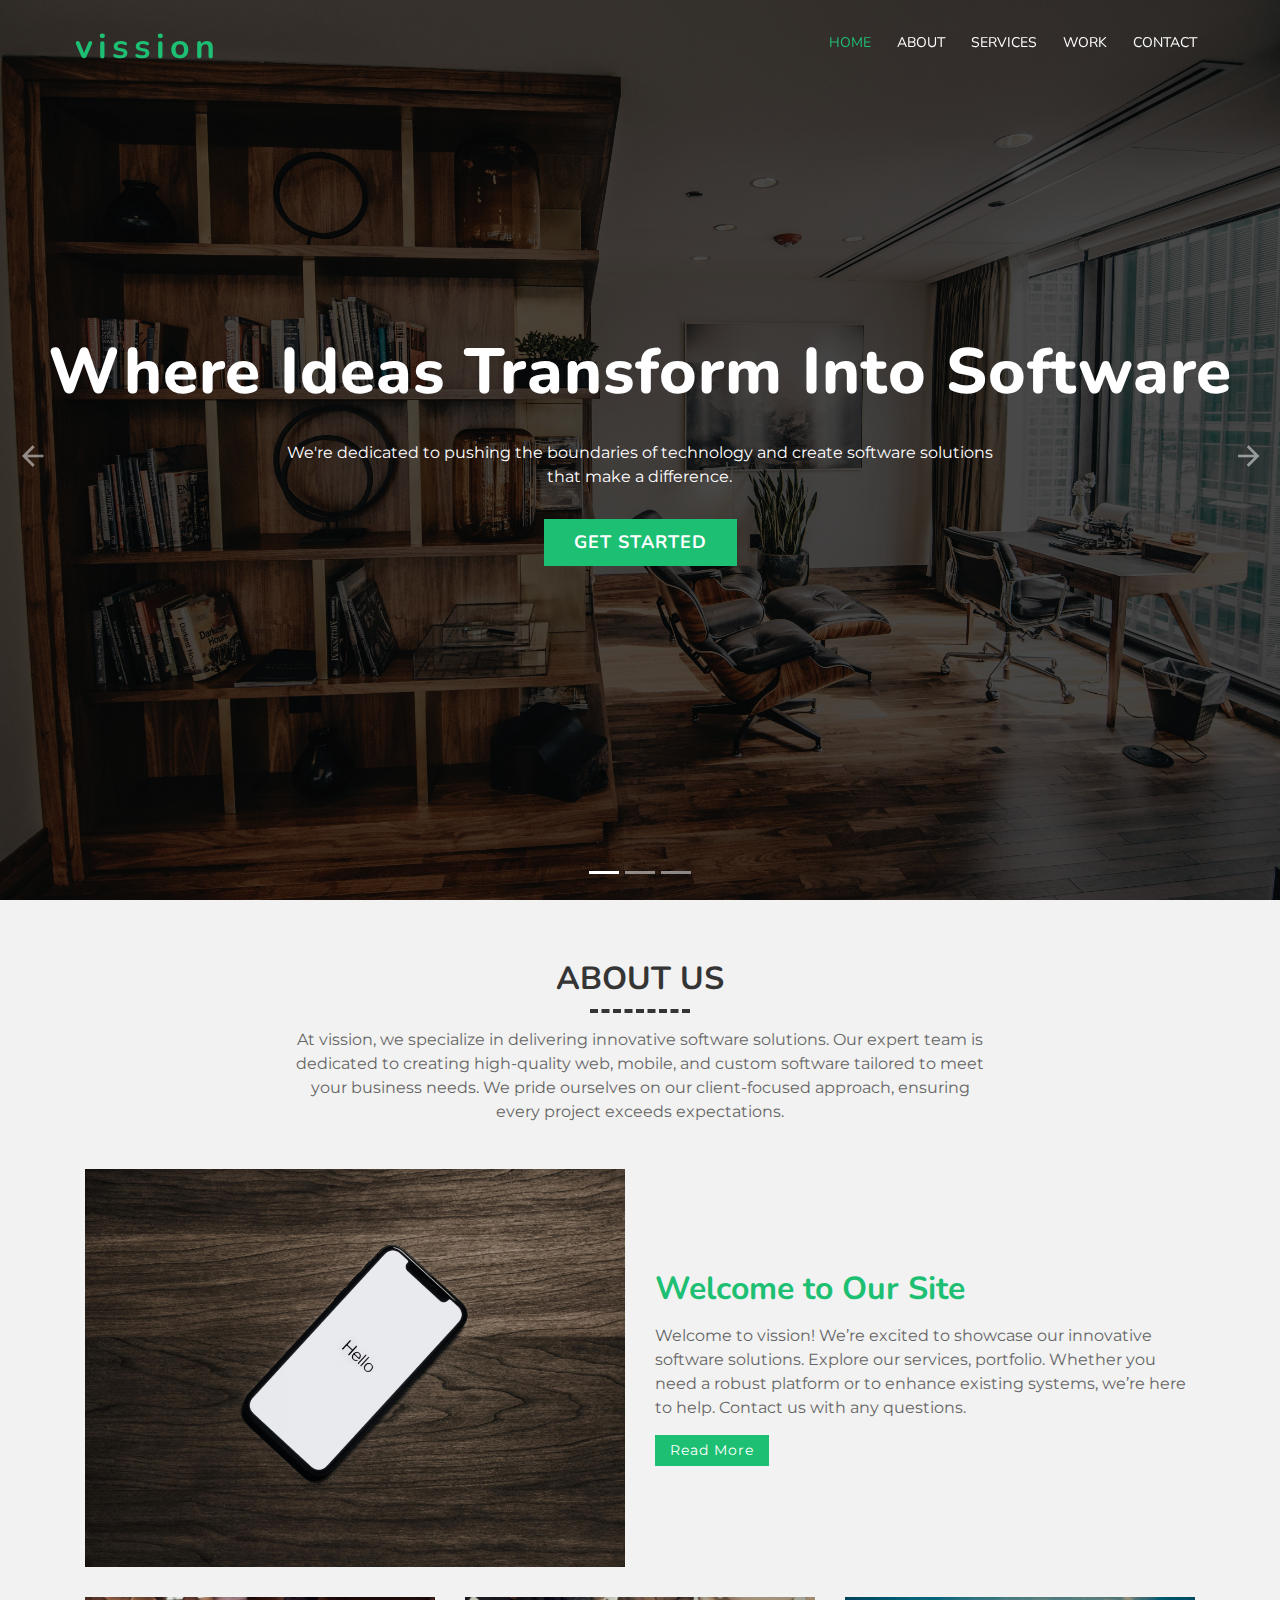
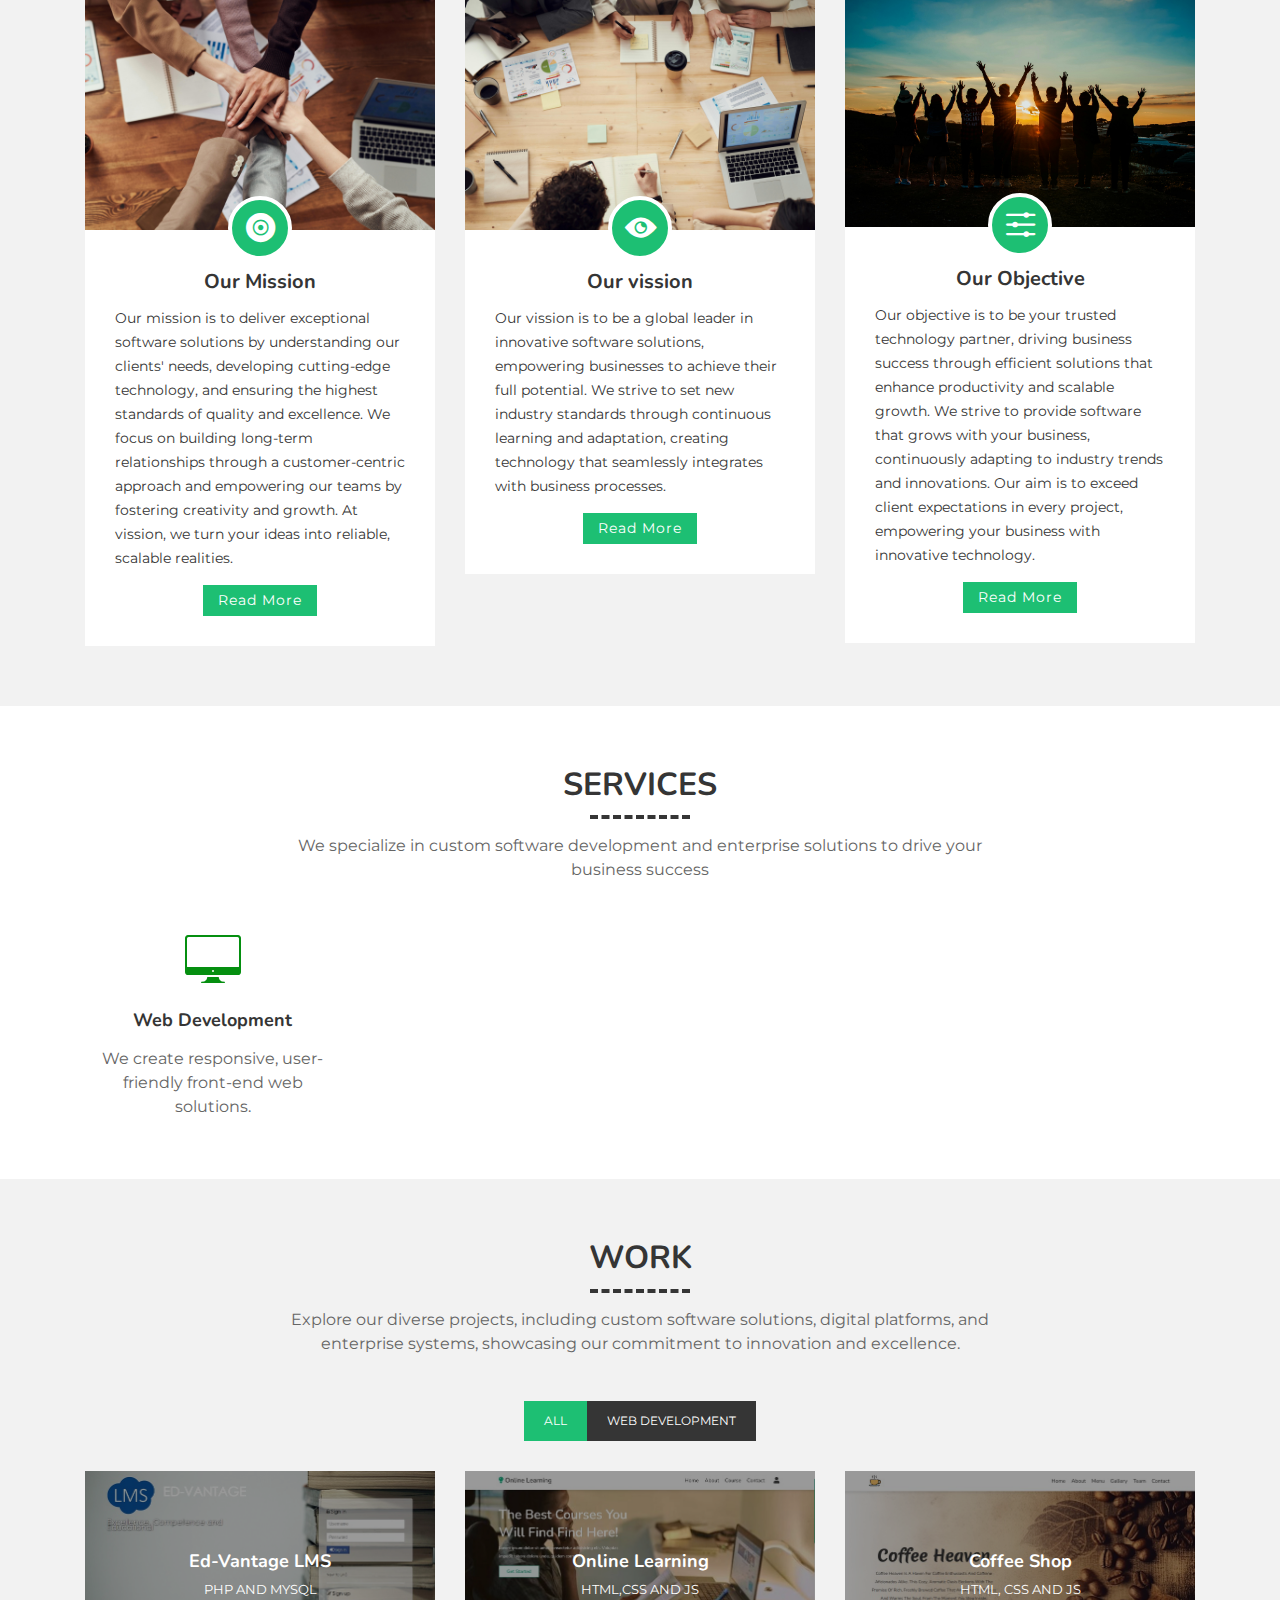
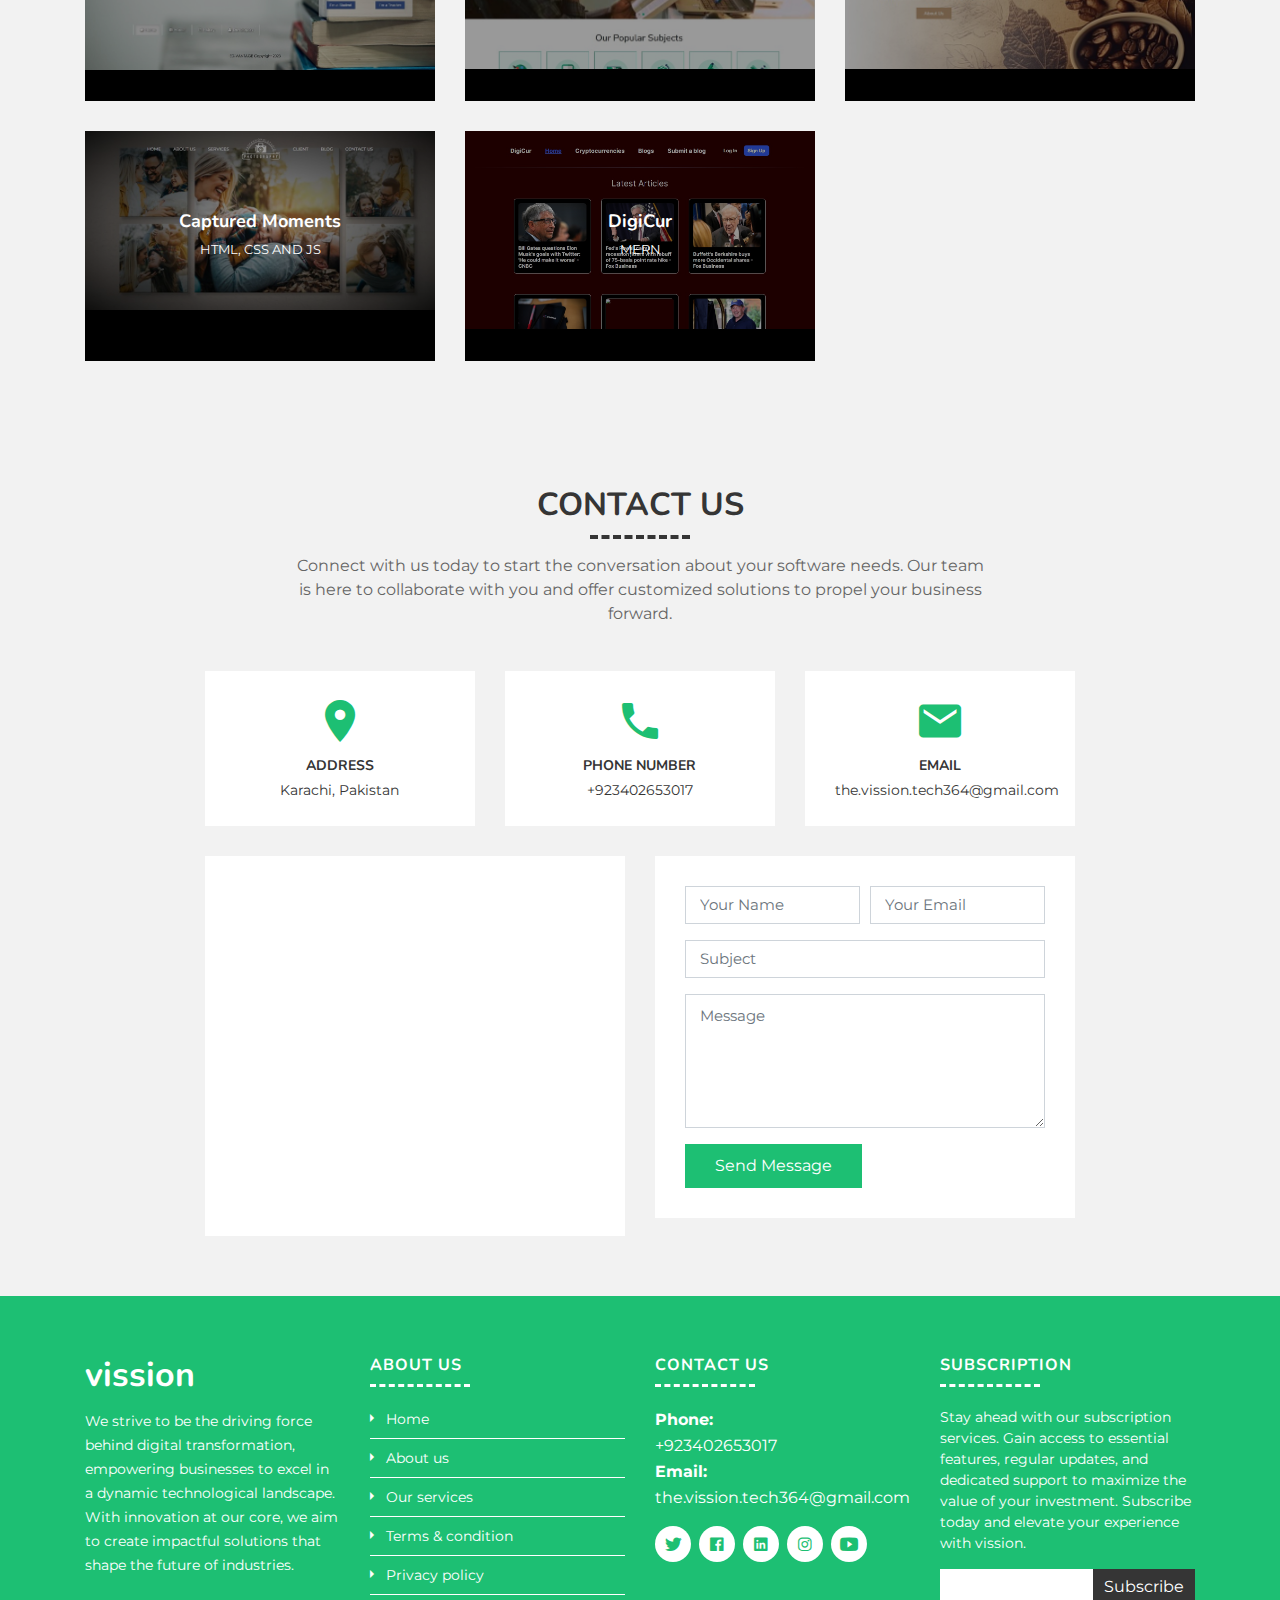
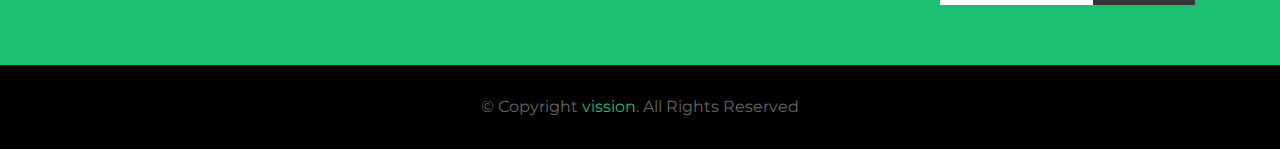
==== index.html @ f3b82245 "vission" ====
<!DOCTYPE html>
<html lang="en">
    <head>
        <meta charset="utf-8">
        <title>vission</title>
        <meta content="width=device-width, initial-scale=1.0" name="viewport">
        <meta content="" name="keywords">
        <meta content="" name="description">

        <!-- Favicons -->
        <link href="img/favicon.ico" rel="icon">

        <!-- Google Fonts -->
        <link href="https://fonts.googleapis.com/css?family=Montserrat:200,300|Nunito:400,700&display=swap" rel="stylesheet">

        <!-- Bootstrap CSS File -->
        <link href="vendor/bootstrap/css/bootstrap.min.css" rel="stylesheet">

        <!-- Vendor CSS Files -->
        <link href="vendor/ionicons/css/ionicons.min.css" rel="stylesheet">
        <link href="vendor/owlcarousel/assets/owl.carousel.min.css" rel="stylesheet">
        <link href="vendor/lightbox/css/lightbox.min.css" rel="stylesheet">

        <!-- Main Stylesheet -->
        <link href="css/style.css" rel="stylesheet">
    </head>

    <body>
        <!-- Header Section Start -->
        <header class="header">
            <div class="container-fluid">
                <div class="logo pull-left">
                    <h1><a href="index.html">vission</a></h1>
                    <!-- <a href="#"><img src="img/logo.png" alt="" title="" /></a>-->
                </div>

                <nav id="nav-menu-container">
                    <ul class="nav-menu">
                        <li class="menu-active"><a href="index.html">Home</a></li>
                        <li><a href="about.html">About</a></li>
                        <li><a href="service.html">Services</a></li>
                        <li><a href="portfolio.html">Work</a></li>
                    <!----  <li><a href="price.html">Price</a></li> 
                        <li class="menu-has-children"><a href="#">Dropdown <i class="dicon ion-md-arrow-dropdown"></i></a>
                            <ul>
                                <li><a href="">Dropdown Menu</a></li>
                                <li><a href="">Dropdown Menu</a></li>
                                <li><a href="">Dropdown Menu</a></li>
                                <li><a href="">Dropdown Menu</a></li>
                                <li><a href="">Dropdown Menu</a></li>
                            </ul>
                        </li> -->
                        <li><a href="contact.html">Contact</a></li>
                    </ul>
                </nav>
            </div>
        </header>
        <!-- Header Section End -->

        <!-- Slider Section Start-->
        <section class="slider">
            <div class="slider-container">
                <div id="carousel" class="carousel  slide carousel-fade" data-ride="carousel">

                    <ol class="carousel-indicators"></ol>

                    <div class="carousel-inner" role="listbox">

                        <div class="carousel-item active">
                            <div class="carousel-background"><img src="img/slider-1.jpg" alt=""></div>
                            <div class="carousel-container">
                                <div class="carousel-content">
                                    <h2>Where Ideas Transform Into Software </h2>
                                    <p>
                                        We're dedicated to pushing the boundaries of technology and create software solutions that make a difference.
                                    </p>
                                    <a href="#" class="btn-get-started">Get Started</a>
                                </div>
                            </div>
                        </div>

                        <div class="carousel-item">
                            <div class="carousel-background"><img src="img/slider-2.jpg" alt=""></div>
                            <div class="carousel-container">
                                <div class="carousel-content">
                                    <h2>Offering Smart IT Software Solution</h2>
                                    <p>
                                        We're dedicated to pushing the boundaries of technology and create software solutions that make a difference.
                                        </p>
                                    <a href="#" class="btn-get-started">Get Started</a>
                                </div>
                            </div>
                        </div>

                        <div class="carousel-item">
                            <div class="carousel-background"><img src="img/slider-3.jpg" alt=""></div>
                            <div class="carousel-container">
                                <div class="carousel-content">
                                    <h2>visions Into Vibrant Realities</h2>
                                    <p>
                                        We're dedicated to pushing the boundaries of technology and create software solutions that make a difference.
                                                                        </p>
                                    <a href="#" class="btn-get-started">Get Started</a>
                                </div>
                            </div>
                        </div>

                    </div>

                    <a class="carousel-control-prev" href="#carousel" role="button" data-slide="prev">
                        <span class="carousel-control-prev-icon ion-md-arrow-back" aria-hidden="true"></span>
                        <span class="sr-only">Previous</span>
                    </a>

                    <a class="carousel-control-next" href="#carousel" role="button" data-slide="next">
                        <span class="carousel-control-next-icon ion-md-arrow-forward" aria-hidden="true"></span>
                        <span class="sr-only">Next</span>
                    </a>

                </div>
            </div>
        </section>
        <!-- Slider Section End-->

        <!-- About Us Section Start-->
        <section class="about">
            <div class="container">
                <header class="section-header">
                    <h3>About Us</h3>
                    <p>
                        At vission, we specialize in delivering innovative software solutions. Our expert team is dedicated to creating high-quality web, mobile, and custom software tailored to meet your business needs. We pride ourselves on our client-focused approach, ensuring every project exceeds expectations.                    </p>
                </header>

                <div class="row align-items-center about-row">
                    <div class="col-md-6">
                        <img src="img/about.jpg" alt="" class="img-fluid">
                    </div>
                    <div class="col-md-6">
                        <h2 class="title"><a href="#">Welcome to Our Site</a></h2>
                        <p>
                            Welcome to vission! We’re excited to showcase our innovative software solutions. Explore our services, portfolio. Whether you need a robust platform or to enhance existing systems, we’re here to help. Contact us with any questions.                        </p>
                        <div class="read-more">
                            <a href="#">Read More</a>
                        </div>
                    </div>
                </div>

                <div class="row about-cols">
                    <div class="col-md-4">
                        <div class="about-col">
                            <div class="img">
                                <img src="img/about-mission.jpg" alt="" class="img-fluid">
                                <div class="icon"><i class="ion-ios-disc"></i></div>
                            </div>
                            <h2 class="title"><a href="#">Our Mission</a></h2>
                            <p>
                                Our mission is to deliver exceptional software solutions by understanding our clients' needs, developing cutting-edge technology, and ensuring the highest standards of quality and excellence. We focus on building long-term relationships through a customer-centric approach and empowering our teams by fostering creativity and growth. At vission, we turn your ideas into reliable, scalable realities.                            </p>
                            <div class="read-more">
                                <a href="#">Read More</a>
                            </div>
                        </div>
                    </div>

                    <div class="col-md-4">
                        <div class="about-col">
                            <div class="img">
                                <img src="img/about-vision.jpg" alt="" class="img-fluid">
                                <div class="icon"><i class="ion-ios-eye"></i></div>
                            </div>
                            <h2 class="title"><a href="#">Our vission</a></h2>
                            <p>
                                Our vission is to be a global leader in innovative software solutions, empowering businesses to achieve their full potential. We strive to set new industry standards through continuous learning and adaptation, creating technology that seamlessly integrates with business processes.                            </p>
                            <div class="read-more">
                                <a href="#">Read More</a>
                            </div>
                        </div>
                    </div>

                    <div class="col-md-4">
                        <div class="about-col">
                            <div class="img">
                                <img src="img/about-objective.jpg" alt="" class="img-fluid">
                                <div class="icon"><i class="ion-ios-options"></i></div>
                            </div>
                            <h2 class="title"><a href="#">Our Objective</a></h2>
                            <p>
                                Our objective is to be your trusted technology partner, driving business success through efficient solutions that enhance productivity and scalable growth. We strive to provide software that grows with your business, continuously adapting to industry trends and innovations. Our aim is to exceed client expectations in every project, empowering your business with innovative technology.
                            </p>
                            <div class="read-more">
                                <a href="#">Read More</a>
                            </div>
                        </div>
                    </div>
                </div>
            </div>
        </section>
        <!-- About Us Section End -->

        <!-- Services Section Start -->
        <section id="services" class="services">
            <div class="container">
                <header class="section-header">
                    <h3>Services</h3>
                    <p>
                        We specialize in custom software development and enterprise solutions to drive your business success                    </p>
                </header>
                <div class="row">
                    <div class="col-sm-6 col-md-4 col-lg-3">
                        <div class="single-service">
                            <i class="ion-ios-desktop"></i>
                            <h4><a href="">Web Development</a></h4>
                            <p>We create responsive, user-friendly front-end web solutions.</p>
                        </div>
              <!--     </div>
                    <div class="col-sm-6 col-md-4 col-lg-3">
                        <div class="single-service">
                            <i class="ion-ios-laptop"></i>
                            <h4><a href="">Web Development</a></h4>
                            <p>Lorem ipsum dolor sit amet, consectetur adipisicing elit. Praesentium.</p>
                        </div>
                    </div>
                    <div class="col-sm-6 col-md-4 col-lg-3">
                        <div class="single-service">
                            <i class="ion-ios-tablet-portrait"></i>
                            <h4><a href="">App Design</a></h4>
                            <p>Lorem ipsum dolor sit amet, consectetur adipisicing elit. Praesentium.</p>
                        </div>
                    </div>
                    <div class="col-sm-6 col-md-4 col-lg-3">
                        <div class="single-service">
                            <i class="ion-ios-phone-portrait"></i>
                            <h4><a href="">App Development</a></h4>
                            <p>Lorem ipsum dolor sit amet, consectetur adipisicing elit. Praesentium.</p>
                        </div>
                    </div>
                    <div class="col-sm-6 col-md-4 col-lg-3">
                        <div class="single-service">
                            <i class="ion-ios-desktop"></i>
                            <h4><a href="">Web Design</a></h4>
                            <p>Lorem ipsum dolor sit amet, consectetur adipisicing elit. Praesentium.</p>
                        </div>
                    </div>
                    <div class="col-sm-6 col-md-4 col-lg-3">
                        <div class="single-service">
                            <i class="ion-ios-laptop"></i>
                            <h4><a href="">Web Development</a></h4>
                            <p>Lorem ipsum dolor sit amet, consectetur adipisicing elit. Praesentium.</p>
                        </div>
                    </div>
                    <div class="col-sm-6 col-md-4 col-lg-3">
                        <div class="single-service">
                            <i class="ion-ios-tablet-portrait"></i>
                            <h4><a href="">App Design</a></h4>
                            <p>Lorem ipsum dolor sit amet, consectetur adipisicing elit. Praesentium.</p>
                        </div>
                    </div>
                    <div class="col-sm-6 col-md-4 col-lg-3">
                        <div class="single-service">
                            <i class="ion-ios-phone-portrait"></i>
                            <h4><a href="">App Development</a></h4>
                            <p>Lorem ipsum dolor sit amet, consectetur adipisicing elit. Praesentium.</p>
                        </div>
                    </div> -->
                </div>
            </div>
        </section>
        <!-- Services Section End -->

        <!-- Call To Action Start -->
     <!--   <section class="call-to-action">
            <div class="container text-center">
                <header class="section-header">
                    <h3>Call to Action</h3>
                    <p>
                        Integer sollicitudin sed nulla non consequat. Nullam vitae erat quis leo accumsan ullamcorper. Suspendisse leo purus, pellentesque posuere.
                    </p>
                </header>
                <a class="cta-btn" href="#">Call To Action</a>
            </div>
        </section> -->
        <!-- Call To Action End -->

        <!--Pricing Section start-->
      <!--  <section class="pricing">
            <div class="container">
                <header class="section-header">
                    <h3>Our Pricing</h3>
                    <p>
                        Nulla in est tincidunt, volutpat mi quis, gravida tortor. Suspendisse potenti. Nullam ornare, dui a vulputate mollis, est lorem ultrices neque.
                    </p>
                </header>
                <div class="row">
                    <div class="col-md-4">
                        <div class="price-content">
                            <div class="price-plan">
                                <p class="price-title">Silver</p>
                                <h2 class="price-amount">9.<span>99</span></h2>
                                <p class="price-date">Per Month</p>
                            </div>
                            <ul class="price-details">
                                <li><i class="ion-md-checkmark"></i><strong>HTML5</strong> and <strong>CSS3</strong></li>
                                <li><i class="ion-md-checkmark"></i><strong>Bootstrap 4</strong></li>
                                <li><i class="ion-md-checkmark"></i><strong>Well-commented</strong> code</li>
                                <li><i class="ion-md-close"></i><strong>IonIcons</strong> integrated</li>
                                <li><i class="ion-md-close"></i>Free <strong>Google Font</strong> integrated</li>
                                <li><i class="ion-md-close"></i><strong>Responsive</strong> design</li>
                            </ul>
                            <a href="#" class="btn mian-btn price-btn">Buy Now</a>
                        </div>
                    </div>
                    <div class="col-md-4">
                        <div class="price-content features-price">
                            <div class="price-plan">
                                <p class="price-title">Gold</p>
                                <h2 class="price-amount">19.<span>99</span></h2>
                                <p class="price-date">Per Month</p>
                            </div>
                            <ul class="price-details">
                                <li><i class="ion-md-checkmark"></i><strong>HTML5</strong> and <strong>CSS3</strong></li>
                                <li><i class="ion-md-checkmark"></i><strong>Bootstrap 4</strong></li>
                                <li><i class="ion-md-checkmark"></i><strong>Well-commented</strong> code</li>
                                <li><i class="ion-md-checkmark"></i><strong>IonIcons</strong> integrated</li>
                                <li><i class="ion-md-checkmark"></i>Free <strong>Google Font</strong> integrated</li>
                                <li><i class="ion-md-close"></i><strong>Responsive</strong> design</li>
                            </ul>
                            <a href="#" class="btn mian-btn price-btn features-price-btn">Buy Now</a>
                        </div>
                    </div>
                    <div class="col-md-4">
                        <div class="price-content">
                            <div class="price-plan">
                                <p class="price-title">Platinum</p>
                                <h2 class="price-amount">29.<span>99</span></h2>
                                <p class="price-date">Per Month</p>
                            </div>
                            <ul class="price-details">
                                <li><i class="ion-md-checkmark"></i><strong>HTML5</strong> and <strong>CSS3</strong></li>
                                <li><i class="ion-md-checkmark"></i><strong>Bootstrap 4</strong></li>
                                <li><i class="ion-md-checkmark"></i><strong>Well-commented</strong> code</li>
                                <li><i class="ion-md-checkmark"></i><strong>IonIcons</strong> integrated</li>
                                <li><i class="ion-md-checkmark"></i>Free <strong>Google Font</strong> integrated</li>
                                <li><i class="ion-md-checkmark"></i><strong>Responsive</strong> design</li>
                            </ul>
                            <a href="#" class="btn mian-btn price-btn">Buy Now</a>
                        </div>
                    </div>
                </div>
            </div>
        </section> -->
        <!--Pricing Section End-->

        <!-- Skills Section Start-->
       <!-- <section class="skills">
            <div class="container">
                <header class="section-header">
                    <h3>Our Skills</h3>
                    <p>
                        Quisque ac tincidunt ipsum egestas viverra mi, ac vehicula enim consectetur quis. In imperdiet varius elit, ut convallis lectus luctus quis.
                    </p>
                </header>

                <div class="skills-content">
                    <div class="progress">
                        <div class="progress-bar bg-success" role="progressbar" aria-valuenow="100" aria-valuemin="0" aria-valuemax="100">
                            <span class="skill">HTML <i class="val">100%</i></span>
                        </div>
                    </div>

                    <div class="progress">
                        <div class="progress-bar bg-info" role="progressbar" aria-valuenow="90" aria-valuemin="0" aria-valuemax="100">
                            <span class="skill">CSS <i class="val">90%</i></span>
                        </div>
                    </div>

                    <div class="progress">
                        <div class="progress-bar bg-warning" role="progressbar" aria-valuenow="80" aria-valuemin="0" aria-valuemax="100">
                            <span class="skill">javascript <i class="val">80%</i></span>
                        </div>
                    </div>

                    <div class="progress">
                        <div class="progress-bar bg-danger" role="progressbar" aria-valuenow="70" aria-valuemin="0" aria-valuemax="100">
                            <span class="skill">REACT <i class="val">70%</i></span>
                        </div>
                    </div>
                </div> 

                   <div class="row counters">
                    <div class="col-lg-3 col-6 text-center">
                        <h2 data-toggle="counter-up">2</h2>
                        <p>Completed Projects</p>
                    </div>

                    <div class="col-lg-3 col-6 text-center">
                        <h2 data-toggle="counter-up">2</h2>
                        <p>Our Staffs</p>
                    </div> 

                    <div class="col-lg-3 col-6 text-center">
                        <h2 data-toggle="counter-up">0</h2>
                        <p>Our Clients</p>
                    </div>
                        
                    <div class="col-lg-3 col-6 text-center">
                        <h2 data-toggle="counter-up">2</h2>
                        <p>Running Projects</p>
                    </div> 
                </div> 
            </div>
        </section> -->
        <!-- Skills Section End-->

        <!-- Portfolio Section Start -->
        <section class="portfolio">
            <div class="container">

                <header class="section-header">
                    <h3 class="section-title">Work</h3>
                    <p>
                        Explore our diverse projects, including custom software solutions, digital platforms, and enterprise systems, showcasing our commitment to innovation and excellence.
                    </p>
                </header>

                <div class="row">
                    <div class="col-lg-12">
                        <ul id="portfolio-flters">
                            <li data-filter="*" class="filter-active">All</li>
                            <li data-filter=".web-dev">Web Development</li>
                         <!--   <li data-filter=".web-des">Web Design</li>
                            <li data-filter=".app-des">App Design</li>
                            <li data-filter=".app-dev">App Development</li> -->
                        </ul>
                    </div>
                </div>

                <div class="row portfolio-container">
                    <div class="col-lg-4 col-md-6 portfolio-item web-dev">
                        <div class="portfolio-wrap">
                            <figure>
                                <img src="img/Ed-Vantage LMS.jpg" class="img-fluid" alt="Portfolio">
                                <a href="img/Ed-Vantage LMS.jpg" data-lightbox="portfolio" data-title="Ed-Vantage" class="link-preview" title="Preview"><i class="ion-md-eye"></i></a>
                                <a href="https://github.com/JawadAli8/ED-VANTAGE-LMS.git" target="_blank" class="link-details" title="More Details"><i class="ion-md-open"></i></a>
                            </figure>

                            <div class="portfolio-info">
                                <h4>Ed-Vantage LMS</h4>
                                <p>PHP and MYSQL</p>
                            </div>
                        </div>
                    </div>

                    <div class="col-lg-4 col-md-6 portfolio-item web-dev">
                        <div class="portfolio-wrap">
                            <figure>
                                <img src="img/Online Learning.jpg" class="img-fluid" alt="Portfolio">
                                <a href="img/Online Learning.jpg" data-lightbox="portfolio" data-title="Ed-Vantage" class="link-preview" title="Preview"><i class="ion-md-eye"></i></a>
                                <a href="https://github.com/JawadAli8/Online-Learning.git" target="_blank" class="link-details" title="More Details"><i class="ion-md-open"></i></a>
                            </figure>

                            <div class="portfolio-info">
                                <h4>Online Learning</h4>
                                <p>HTML,CSS and JS</p>
                            </div>
                        </div>
                    </div>

                    <div class="col-lg-4 col-md-6 portfolio-item web-dev">
                        <div class="portfolio-wrap">
                            <figure>
                                <img src="img/Coffee Shop.jpg" class="img-fluid" alt="Portfolio">
                                <a href="img/Coffee Shop.jpg" data-lightbox="portfolio" data-title="Ed-Vantage" class="link-preview" title="Preview"><i class="ion-md-eye"></i></a>
                                <a href="https://github.com/JawadAli8/Coffee-Shop.git" target="_blank" class="link-details" title="More Details"><i class="ion-md-open"></i></a>
                            </figure>

                            <div class="portfolio-info">
                                <h4>Coffee Shop</h4>
                                <p>HTML, CSS and JS</p>
                            </div>
                        </div>
                    </div>

                    <div class="col-lg-4 col-md-6 portfolio-item web-dev">
                        <div class="portfolio-wrap">
                            <figure>
                                <img src="img/Captured Moments.jpg" class="img-fluid" alt="Portfolio">
                                <a href="img/Captured Moments.jpg" data-lightbox="portfolio" data-title="Ed-Vantage" class="link-preview" title="Preview"><i class="ion-md-eye"></i></a>
                                <a href="https://github.com/JawadAli8/Captured-Moments.git" target="_blank" class="link-details" title="More Details"><i class="ion-md-open"></i></a>
                            </figure>

                            <div class="portfolio-info">
                                <h4>Captured Moments</h4>
                                <p>HTML, CSS and JS</p>
                            </div>
                        </div>
                    </div>

                    <div class="col-lg-4 col-md-6 portfolio-item web-dev">
                        <div class="portfolio-wrap">
                            <figure>
                                <img src="img/DigiCur.jpg" class="img-fluid" alt="Portfolio">
                                <a href="img/DigiCur.jpg" data-lightbox="portfolio" data-title="Ed-Vantage" class="link-preview" title="Preview"><i class="ion-md-eye"></i></a>
                                <a href="https://github.com/JawadAli8/DigiCur.git" target="_blank" class="link-details" title="More Details"><i class="ion-md-open"></i></a>
                            </figure>

                            <div class="portfolio-info">
                                <h4>DigiCur</h4>
                                <p>MERN</p>
                            </div>
                        </div>
                    </div>


                </div>
            </div>
        </section>
        <!-- Portfolio Section End -->
        
        <!-- Team Section Start -->
       <!-- <section class="team">
            <div class="container">
                <header class="section-header">
                    <h3 class="section-title">Meet our team</h3>
                    <p>
                        Lorem ipsum dolor sit amet, consectetur adipiscing elit. Nulla ullamcorper pharetra ligula nec hendrerit. Ut eu libero nec magna placerat fringilla.
                    </p>
                </header>

                <div class="row">
                    <div class="col-md-3 col-sm-6">
                        <div class="card card-block">
                            <a href="#"><img alt="" class="team-img" src="img/team-1.jpg">
                                <div class="card-title-wrap">
                                    <span class="card-title">John P. Haight</span> <span class="card-text">Web Designer</span>
                                    <div class="social-nav">
                                        <a href="https://freewebsitecode.com/"><i class="ion-logo-twitter"></i></a>
                                        <a href="https://facebook.com/freewebsitecode/"><i class="ion-logo-facebook"></i></a>
                                        <a href="https://freewebsitecode.com/"><i class="ion-logo-linkedin"></i></a>
                                        <a href="https://freewebsitecode.com/"><i class="ion-logo-instagram"></i></a>
                                        <a href="https://www.youtube.com/channel/UC9HlQRmKgG3jeVD_fBxj1Pw/videos"><i class="ion-logo-youtube"></i></a>
                                    </div>
                                </div>
                            </a>
                        </div>
                    </div>

                    <div class="col-md-3 col-sm-6">
                        <div class="card card-block">
                            <a href="#"><img alt="" class="team-img" src="img/team-2.jpg">
                                <div class="card-title-wrap">
                                    <span class="card-title">David R. Bernard</span> <span class="card-text">Web Developer</span>
                                    <div class="social-nav">
                                        <a href="https://freewebsitecode.com/"><i class="ion-logo-twitter"></i></a>
                                        <a href="https://facebook.com/freewebsitecode/"><i class="ion-logo-facebook"></i></a>
                                        <a href="https://freewebsitecode.com/"><i class="ion-logo-linkedin"></i></a>
                                        <a href="https://freewebsitecode.com/"><i class="ion-logo-instagram"></i></a>
                                        <a href="https://www.youtube.com/channel/UC9HlQRmKgG3jeVD_fBxj1Pw/videos"><i class="ion-logo-youtube"></i></a>
                                    </div>
                                </div>
                            </a>
                        </div>
                    </div>

                    <div class="col-md-3 col-sm-6">
                        <div class="card card-block">
                            <a href="#"><img alt="" class="team-img" src="img/team-3.jpg">
                                <div class="card-title-wrap">
                                    <span class="card-title">Dana A. Thomas</span> <span class="card-text">App Designer</span>
                                    <div class="social-nav">
                                        <a href="https://freewebsitecode.com/"><i class="ion-logo-twitter"></i></a>
                                        <a href="https://facebook.com/freewebsitecode/"><i class="ion-logo-facebook"></i></a>
                                        <a href="https://freewebsitecode.com/"><i class="ion-logo-linkedin"></i></a>
                                        <a href="https://freewebsitecode.com/"><i class="ion-logo-instagram"></i></a>
                                        <a href="https://www.youtube.com/channel/UC9HlQRmKgG3jeVD_fBxj1Pw/videos"><i class="ion-logo-youtube"></i></a>
                                    </div>
                                </div>
                            </a>
                        </div>
                    </div>

                    <div class="col-md-3 col-sm-6">
                        <div class="card card-block">
                            <a href="#"><img alt="" class="team-img" src="img/team-4.jpg">
                                <div class="card-title-wrap">
                                    <span class="card-title">Ava M. Proctor</span> <span class="card-text">App Developer</span>
                                    <div class="social-nav">
                                        <a href="https://freewebsitecode.com/"><i class="ion-logo-twitter"></i></a>
                                        <a href="https://facebook.com/freewebsitecode/"><i class="ion-logo-facebook"></i></a>
                                        <a href="https://freewebsitecode.com/"><i class="ion-logo-linkedin"></i></a>
                                        <a href="https://freewebsitecode.com/"><i class="ion-logo-instagram"></i></a>
                                        <a href="https://www.youtube.com/channel/UC9HlQRmKgG3jeVD_fBxj1Pw/videos"><i class="ion-logo-youtube"></i></a>
                                    </div>
                                </div>
                            </a>
                        </div>
                    </div>
                </div>
            </div>
        </section> -->
        <!-- Team Section End -->

        <!-- Testimonials Section Start -->
      <!--  <section class="testimonials">
            <div class="container">
                <header class="section-header">
                    <h3 class="section-title">Testimonials</h3>
                    <p>
                        Lorem ipsum dolor sit amet, consectetur adipiscing elit. Nulla ullamcorper pharetra ligula nec hendrerit. Ut eu libero nec magna placerat fringilla.
                    </p>
                </header>

                <div class="owl-carousel testimonials-carousel">
                    <div class="testimonial-item row align-items-center">
                        <div class="col-sm-3">
                            <div class="testimonial-img">
                                <img src="img/testimonial-1.jpg" alt="Testimonial image">
                            </div>
                        </div>
                        <div class="col-sm-9">
                            <div class="testimonial-text">
                                <h3>Anna M. Brzezinski</h3>
                                <h4>businesswoman</h4>
                                <p>
                                    Nullam vulputate nunc diam, non congue est vestibulum ut. Curabitur placerat mauris non nisi cursus commodo. Integer dolor augue, maximus interdum pretium a, mattis ut mi.
                                </p>
                            </div>
                        </div>
                    </div>
                    <div class="testimonial-item row align-items-center">
                        <div class="col-sm-3">
                            <div class="testimonial-img">
                                <img src="img/testimonial-2.jpg" alt="Testimonial image">
                            </div>
                        </div>
                        <div class="col-sm-9">
                            <div class="testimonial-text">
                                <h3>Shirley H. Lee</h3>
                                <h4>businesswoman</h4>
                                <p>
                                    Nullam vulputate nunc diam, non congue est vestibulum ut. Curabitur placerat mauris non nisi cursus commodo. Integer dolor augue, maximus interdum pretium a, mattis ut mi.
                                </p>
                            </div>
                        </div>
                    </div>
                    <div class="testimonial-item row align-items-center">
                        <div class="col-sm-3">
                            <div class="testimonial-img">
                                <img src="img/testimonial-3.jpg" alt="Testimonial image">
                            </div>
                        </div>
                        <div class="col-sm-9">
                            <div class="testimonial-text">
                                <h3>Kerry E. Thomas</h3>
                                <h4>businesswoman</h4>
                                <p>
                                    Nullam vulputate nunc diam, non congue est vestibulum ut. Curabitur placerat mauris non nisi cursus commodo. Integer dolor augue, maximus interdum pretium a, mattis ut mi.
                                </p>
                            </div>
                        </div>
                    </div>
                </div>
            </div>
        </section> -->
        <!-- Testimonials Section End -->
        
        <!-- Clients Section Start -->
      <!--  <section class="clients">
            <div class="container">
                <header class="section-header">
                    <h3 class="section-title">Our Clients</h3>
                    <p>
                        Lorem ipsum dolor sit amet, consectetur adipiscing elit. Nulla ullamcorper pharetra ligula nec hendrerit. Ut eu libero nec magna placerat fringilla.
                    </p>
                </header>

                <div class="owl-carousel clients-carousel">
                    <img src="img/client-1.jpg" alt="Client Logo">
                    <img src="img/client-2.jpg" alt="Client Logo">
                    <img src="img/client-3.jpg" alt="Client Logo">
                    <img src="img/client-4.jpg" alt="Client Logo">
                    <img src="img/client-5.jpg" alt="Client Logo">
                    <img src="img/client-6.jpg" alt="Client Logo">
                    <img src="img/client-7.jpg" alt="Client Logo">
                    <img src="img/client-8.jpg" alt="Client Logo">
                </div>

            </div>
        </section> -->
        <!-- Clients Section End -->

        <!-- Contact Section Start -->
        <section class="contact">
            <div class="container">
                <div class="section-header">
                    <h3 class="section-title">Contact Us</h3>
                    <p>
                        Connect with us today to start the conversation about your software needs. Our team is here to collaborate with you and offer customized solutions to propel your business forward.
                    </p>
                </div>

                <div class="row contact-info">
                    <div class="col-md-4">
                        <div class="contact-address">
                            <i class="ion-md-pin"></i>
                            <h3>Address</h3>
                            <address> Karachi, Pakistan</address>
                        </div>
                    </div>

                    <div class="col-md-4">
                        <div class="contact-phone">
                            <i class="ion-md-call"></i>
                            <h3>Phone Number</h3>
                            <p><a href="">+923402653017</a></p>
                        </div>
                    </div>

                    <div class="col-md-4">
                        <div class="contact-email">
                            <i class="ion-md-mail"></i>
                            <h3>Email</h3>
                            <p><a href="">the.vission.tech364@gmail.com</a></p>
                        </div>
                    </div>
                </div>

                <div class="row">
                    <div class="col-md-6">
                        <div class="map">
                            <iframe src="https://www.google.com/maps/embed?pb=!1m18!1m12!1m3!1d462118.02491053584!2d67.15546194999999!3d25.193202399999997!2m3!1f0!2f0!3f0!3m2!1i1024!2i768!4f13.1!3m3!1m2!1s0x3eb33e06651d4bbf%3A0x9cf92f44555a0c23!2sKarachi%2C%20Karachi%20City%2C%20Sindh!5e0!3m2!1sen!2s!4v1716058480388!5m2!1sen!2s" width="600" height="450" style="border:0;" allowfullscreen="" loading="lazy" referrerpolicy="no-referrer-when-downgrade"></iframe>                        </div>
                    </div>
                    <div class="col-md-6">
                        <div class="form">
                            <form class="contactForm">
                                <div class="form-row">
                                    <div class="form-group col-md-6">
                                        <input type="text" class="form-control" placeholder="Your Name" />
                                    </div>
                                    <div class="form-group col-md-6">
                                        <input type="email" class="form-control" placeholder="Your Email" />
                                    </div>
                                </div>
                                <div class="form-group">
                                    <input type="text" class="form-control" placeholder="Subject" />
                                </div>
                                <div class="form-group">
                                    <textarea class="form-control" rows="5" placeholder="Message"></textarea>
                                </div>
                                <div><button type="submit">Send Message</button></div>
                            </form>
                        </div>
                    </div>
                </div>
            </div>
        </section>
        <!-- Contact Section End -->

        <!-- Footer Start -->
        <footer class="footer">
            <div class="footer-top">
                <div class="container">
                    <div class="row">
                        <div class="col-lg-3 col-md-6 footer-info">
                            <h3>vission</h3>
                            <p>
                                We strive to be the driving force behind digital transformation, empowering businesses to excel in a dynamic technological landscape. With innovation at our core, we aim to create impactful solutions that shape the future of industries.

                            </p>
                        </div>

                        <div class="col-lg-3 col-md-6 footer-links">
                            <h4>About Us</h4>
                            <ul>
                                <li><i class="ion-md-arrow-dropright"></i> <a href="#">Home</a></li>
                                <li><i class="ion-md-arrow-dropright"></i> <a href="#">About us</a></li>
                                <li><i class="ion-md-arrow-dropright"></i> <a href="#">Our services</a></li>
                                <li><i class="ion-md-arrow-dropright"></i> <a href="#">Terms & condition</a></li>
                                <li><i class="ion-md-arrow-dropright"></i> <a href="#">Privacy policy</a></li>
                            </ul>
                        </div>

                        <div class="col-lg-3 col-md-6 footer-contact">
                            <h4>Contact Us</h4>
                            <p>
                                <strong>Phone:</strong><br>+923402653017<br>
                                <strong>Email:</strong><br>the.vission.tech364@gmail.com<br>
                            </p>

                            <div class="social-links">
                                <a href="https://x.com/Vission2521" target="_blank"><i class="ion-logo-twitter"></i></a>
                                <a href="https://www.facebook.com/profile.php?id=61559574463243" target="_blank"><i class="ion-logo-facebook"></i></a>
                                <a href=""><i class="ion-logo-linkedin"></i></a>
                                <a href="https://www.instagram.com/vission2521/" target="_blank"><i class="ion-logo-instagram"></i></a>
                                <a href="https://www.youtube.com/channel/UCFPeqSLUkz-d9OyPSlxTTiQ" target="_blank"><i class="ion-logo-youtube"></i></a>
                            </div>

                        </div>

                        <div class="col-lg-3 col-md-6 footer-newsletter">
                            <h4>Subscription</h4>
                            <p>
                                Stay ahead with our subscription services. Gain access to essential features, regular updates, and dedicated support to maximize the value of your investment. Subscribe today and elevate your experience with vission.                            </p>
                            <form action="" method="post">
                                <input type="email" name="email"><input type="submit"  value="Subscribe">
                            </form>
                        </div>

                    </div>
                </div>
            </div>

            <div class="container">
                <div class="copyright">
                    &copy; Copyright <a href="index.html">vission</a>. All Rights Reserved<br>
                </div>
            </div>
        </footer>
        <!-- Footer End -->

        <a href="#" class="back-to-top"><i class="ion-md-arrow-dropup"></i></a>

        <!-- Vendor JS Files -->
        <script src="vendor/jquery/jquery.min.js"></script>
        <script src="vendor/jquery/jquery-migrate.min.js"></script>
        <script src="vendor/bootstrap/js/bootstrap.bundle.min.js"></script>
        <script src="vendor/easing/easing.min.js"></script>
        <script src="vendor/superfish/hoverIntent.js"></script>
        <script src="vendor/superfish/superfish.min.js"></script>
        <script src="vendor/waypoints/waypoints.min.js"></script>
        <script src="vendor/touchSwipe/jquery.touchSwipe.min.js"></script>
        <script src="vendor/counterup/counterup.min.js"></script>
        <script src="vendor/owlcarousel/owl.carousel.min.js"></script>
        <script src="vendor/isotope/isotope.pkgd.min.js"></script>
        <script src="vendor/lightbox/js/lightbox.min.js"></script>

        <!-- Main Javascript File -->
        <script src="js/main.js"></script>

    </body>
</html>
---- css/style.css ----
/* ------------------ General CSS ------------------ */
body {
    color: #656565;
    font-family: 'Montserrat', sans-serif;
    background: #ffffff;
}

a {
    color: #1dbf73;
    transition: 0.3s;
}

a:hover,
a:active,
a:focus {
    color: #353535;
    outline: none;
    text-decoration: none;
}

p {
    color: #656565;
    padding: 0;
    margin: 0 0 15px 0;
}

h1,
h2,
h3,
h4,
h5,
h6 {
    font-family: 'Nunito', sans-serif;
    font-weight: 700;
    color: #353535;
    margin: 0 0 15px 0;
    padding: 0;
}

h4,
h5,
h6 {
    font-weight: 400;
}


/* ------------------ Back to Top ------------------ */
.back-to-top {
    position: fixed;
    display: none;
    background: #1dbf73;
    color: #ffffff;
    width: 45px;
    height: 45px;
    text-align: center;
    line-height: 1;
    font-size: 44px;
    right: 15px;
    bottom: 15px;
    transition: background 0.3s;
    z-index: 9;
}

.back-to-top i {
    color: #ffffff;
}


/* ------------------ Header CSS ------------------- */
.header {
    padding: 30px 0;
    height: 92px;
    position: fixed;
    left: 0;
    top: 0;
    right: 0;
    transition: all 0.3s;
    z-index: 997;
}

.header.header-scrolled {
    background: rgba(0, 0, 0, 0.9);
    padding: 20px 0;
    height: 72px;
    transition: all 0.3s;
}

.header .logo {
    float: left;
}

.header .logo h1 {
    font-size: 34px;
    margin: 0;
    line-height: 1;
    letter-spacing: 5px;
}

.header .logo h1 a:hover {
    color: #ffffff;
}

.header .logo img {
    padding: 0;
    margin: 0;
    max-height: 100%;
}


/* ----------------- Intro Section ----------------- */
/* ================================================= */

.slider {
    display: table;
    width: 100%;
    height: 100vh;
    background: #000;
}

.slider .carousel-item {
    width: 100%;
    height: 100vh;
    background-size: cover;
    background-position: center;
    background-repeat: no-repeat;
}

.slider .carousel-item::before {
    content: '';
    background-color: rgba(0, 0, 0, 0.7);
    position: absolute;
    height: 100%;
    width: 100%;
    top: 0;
    right: 0;
    left: 0;
    bottom: 0;
}

.slider .carousel-container {
    display: -webkit-box;
    display: -webkit-flex;
    display: -ms-flexbox;
    display: flex;
    -webkit-box-pack: center;
    -webkit-justify-content: center;
    -ms-flex-pack: center;
    justify-content: center;
    -webkit-box-align: center;
    -webkit-align-items: center;
    -ms-flex-align: center;
    align-items: center;
    position: absolute;
    bottom: 0;
    top: 0;
    left: 0;
    right: 0;
}

.slider .carousel-background img {
    max-width: 100%;
}

.slider .carousel-content {
    text-align: center;
}

.slider h2 {
    color: #ffffff;
    margin-bottom: 30px;
    font-size: 64px;
    font-weight: 800;
    letter-spacing: 1px;
}

.slider p {
    width: 80%;
    margin: 0 auto 30px auto;
    color: #ffffff;
}

.slider .carousel-fade {
    overflow: hidden;
}

.slider .carousel-fade .carousel-inner .carousel-item {
    transition-property: opacity;
}

.slider .carousel-fade .carousel-inner .carousel-item,
.slider .carousel-fade .carousel-inner .active.carousel-item-left,
.slider .carousel-fade .carousel-inner .active.carousel-item-right {
    opacity: 0;
}

.slider .carousel-fade .carousel-inner .active,
.slider .carousel-fade .carousel-inner .carousel-item-next.carousel-item-left,
.slider .carousel-fade .carousel-inner .carousel-item-prev.carousel-item-right {
    opacity: 1;
    transition: 0.3s;
}

.slider .carousel-fade .carousel-inner .carousel-item-next,
.slider .carousel-fade .carousel-inner .carousel-item-prev,
.slider .carousel-fade .carousel-inner .active.carousel-item-left,
.slider .carousel-fade .carousel-inner .active.carousel-item-right {
    left: 0;
    -webkit-transform: translate3d(0, 0, 0);
    transform: translate3d(0, 0, 0);
}

.slider .carousel-control-prev,
.slider .carousel-control-next {
    width: 10%;
}

.slider .carousel-control-next-icon,
.slider .carousel-control-prev-icon {
    background: none;
    font-size: 32px;
    line-height: 1;
}

.slider .carousel-indicators li {
    cursor: pointer;
}

.slider .btn-get-started {
    display: inline-block;
    padding: 10px 30px;
    transition: 0.3s;
    background: #1dbf73;
    color: #ffffff;
    font-family: 'Nunito', sans-serif;
    font-weight: 700;
    font-size: 18px;
    letter-spacing: 1px;
    text-transform: uppercase;
}

.slider .btn-get-started:hover {
    background: #ffffff;
    color: #1dbf73;
}



/* ------------------ Menu Style ------------------- */
#nav-menu-container {
    float: right;
    margin: 0;
}

.nav-menu,
.nav-menu * {
    margin: 0;
    padding: 0;
    list-style: none;
}

.nav-menu ul {
    position: absolute;
    display: none;
    top: 100%;
    left: 0;
    z-index: 99;
}

.nav-menu li {
    position: relative;
    white-space: nowrap;
}

.nav-menu > li {
    float: left;
}

.nav-menu li:hover > ul,
.nav-menu li.sfHover > ul {
    display: block;
}

.nav-menu ul ul {
    top: 0;
    left: 100%;
}

.nav-menu ul li {
    min-width: 180px;
}

.nav-menu a {
    display: inline-block;
    padding: 0 8px 10px 8px;
    color: #ffffff;
    font-family: 'Nunito', sans-serif;
    font-weight: 400;
    font-size: 14px;
    text-transform: uppercase;
    outline: none;
    text-decoration: none;
}

.nav-menu li:hover > a,
.nav-menu > .menu-active > a {
    color: #1dbf73;
}

.nav-menu > li {
    margin-left: 10px;
}

.nav-menu ul {
    margin: 4px 0 0 0;
    padding: 10px;
    box-shadow: 0px 0px 5px rgba(0, 0, 0, 0.25);
    background: #ffffff;
}

.nav-menu ul li {
    transition: 0.3s;
}

.nav-menu ul li a {
    padding: 5px 10px;
    color: #353535;
    transition: 0.3s;
    display: block;
    font-size: 14px;
    text-transform: none;
}

.nav-menu ul li:hover > a {
    color: #1dbf73;
}

.nav-menu ul ul {
    margin: 0;
}

#mobile-nav-toggle {
    position: fixed;
    right: 0;
    top: 0;
    z-index: 999;
    margin: 20px 20px 0 0;
    border: 0;
    background: none;
    font-size: 24px;
    display: none;
    transition: all 0.4s;
    outline: none;
    cursor: pointer;
}

#mobile-nav-toggle i {
    color: #ffffff;
}

#mobile-nav {
    position: fixed;
    top: 0;
    padding-top: 18px;
    bottom: 0;
    z-index: 999;
    background: rgba(0, 0, 0, 0.8);
    left: -260px;
    width: 260px;
    overflow-y: auto;
    transition: 0.4s;
}

#mobile-nav ul {
    padding: 0;
    margin: 0;
    list-style: none;
}

#mobile-nav ul li {
    position: relative;
}

#mobile-nav ul li a {
    color: #ffffff;
    font-size: 13px;
    text-transform: uppercase;
    overflow: hidden;
    padding: 10px 22px 10px 15px;
    position: relative;
    text-decoration: none;
    width: 100%;
    display: block;
    outline: none;
}

#mobile-nav ul li a:hover {
    color: #1dbf73;
}

#mobile-nav ul li li {
    padding-left: 30px;
}

#mobile-nav ul li.menu-active a {
    color: #1dbf73;
}

#mobile-nav ul .menu-has-children i {
    position: absolute;
    top: -5px;
    right: 0;
    z-index: 99;
    padding: 15px;
    cursor: pointer;
    color: #ffffff;
}

#mobile-nav ul .menu-has-children i.ion-md-arrow-dropup {
    color: #1dbf73;
}

#mobile-nav ul .menu-has-children i.dicon {
    display: none;
}

#mobile-nav ul .menu-has-children li a {
    text-transform: none;
}

#mobile-nav ul .menu-item-active {
    color: #1dbf73;
}

#mobile-body-overly {
    width: 100%;
    height: 100%;
    z-index: 997;
    top: 0;
    left: 0;
    position: fixed;
    background: rgba(0, 0, 0, 0.7);
    display: none;
}

body.mobile-nav-active {
    overflow: hidden;
}

body.mobile-nav-active #mobile-nav {
    left: 0;
}

body.mobile-nav-active #mobile-nav-toggle {
    color: #ffffff;
}



/* ---------------- Banner Section ----------------- */
.banner {
    background: url("../img/banner.jpg") center top no-repeat;
    background-size: cover;
    padding: 150px 0 60px 0;
    position: relative;
}

.banner::before {
    content: '';
    position: absolute;
    left: 0;
    right: 0;
    top: 0;
    bottom: 0;
    background: rgba(000, 000, 000, 0.6);
    z-index: 9;
}

.banner .container {
    position: relative;
    z-index: 10;
}

.banner .banner-nav {
    text-align: center;
}

.banner .banner-box {
    display: inline-block;
    padding: 10px 20px;
    border: 1px solid #ffffff;
}

.banner .banner-box a {
    color: #ffffff;
}

.banner .banner-box a:hover {
    color: #1dbf73;
}

.banner .banner-box a:first-child {
    padding-right: 15px;
    border-right: 1px solid #ffffff;
}

.banner .banner-box a:last-child {
    padding-left: 15px;
}


/* ------------- Section Header Style -------------- */
.section-header {
    position: relative;
    max-width: 700px;
    margin: 0 auto;
}

.section-header h3 {
    font-size: 32px;
    text-transform: uppercase;
    text-align: center;
    position: relative;
    padding-bottom: 15px;
}

.section-header h3::before {
    content: '';
    position: absolute;
    display: block;
    width: 100px;
    height: 0;
    border-bottom: 4px dashed #353535;
    bottom: 0;
    left: calc(50% - 50px);
}

.section-header p {
    text-align: center;
    padding-bottom: 30px;
}


/* ---------------- About Us Style ----------------- */
.about {
    position: relative;
    padding: 60px 0 40px 0;
    background: #f2f2f2;
}

.about .about-row {
    margin-bottom: 30px;
}

.about .about-col {
    background: #ffffff;
    margin-bottom: 20px;
}

.about .about-col:hover {
    box-shadow: 0px 2px 10px #dddddd;
}

.about .about-col .img {
    position: relative;
}

.about .about-col .icon {
    width: 64px;
    height: 64px;
    padding-top: 10px;
    padding-left: 1px;
    text-align: center;
    position: absolute;
    background-color: #1dbf73;
    border-radius: 50%;
    text-align: center;
    border: 4px solid #ffffff;
    left: calc( 50% - 32px);
    bottom: -30px;
    transition: 0.3s;
}

.about .about-col i {
    font-size: 36px;
    line-height: 1;
    color: #ffffff;
    transition: 0.3s;
}

.about .about-col:hover .icon {
    background-color: #ffffff;
}

.about .about-col:hover i {
    color: #1dbf73;
}

.about .about-col h2 {
    color: #353535;
    text-align: center;
    font-weight: 700;
    font-size: 20px;
    padding: 0;
    margin: 40px 0 12px 0;
}

.about .about-col h2 a {
    color: #353535;
}

.about .about-col h2 a:hover {
    color: #1dbf73;
}

.about .about-col p {
    font-size: 14px;
    font-weight: 400;
    line-height: 24px;
    color: #353535;
    margin-bottom: 0;
    padding: 0 30px;
}

.about .read-more {
    width: 100%;
    text-align: center;
}

.about .read-more a {
    font-size: 14px;
    letter-spacing: 1px;
    display: inline-block;
    padding: 5px 15px;
    transition: 0.3s;
    margin: 15px 30px 30px 30px;
    color: #ffffff;
    background: #1dbf73;
}

.about .about-col:hover .read-more a,
.about .read-more a:hover {
    background: #353535;
    color: #ffffff;
}

.about .about-row .read-more {
    text-align: left;
}

.about .about-row .read-more a {
    margin: 0;
}


/* ---------------- Services Style ----------------- */
.services {
    background: #ffffff;
    padding: 60px 0 60px 0;
    text-align: center;
}

.services .section-header p {
    margin:0;
    padding: 0;
}

.single-service {
    position: relative;
    text-align: center;
    color: #353535;
    font-weight: 400;
    margin:30px 0 0;
    transition: all 0.3s;
}

.single-service i {
    font-size: 64px;
    color: #058f10;
}

.single-service h4,
.single-service h4 a {
    font-size: 18px;
    font-weight: 700;
    line-height: 24px;
    text-transform: capitalize;
    color: #353535;
}

.single-service p {
    margin: 0;
}


/* ------------ Call To Action Section ------------- */
.call-to-action {
    position: relative;
    padding: 60px 0;
    background: #1dbf73;
}

.call-to-action .container {
    max-width: 700px;
}

.call-to-action h3 {
    color: #ffffff;
}

.call-to-action h3::before {
    border-color: #ffffff;
}

.call-to-action p {
    color: #ffffff;
    margin: 0;
}

.call-to-action .cta-btn {
    display: inline-block;
    margin-top: 10px;
    padding: 8px 28px;
    color: #1dbf73;
    font-weight: 500;
    font-size: 16px;
    letter-spacing: 1px;
    text-transform: uppercase;
    background: #ffffff;
    transition: 0.3s;
}

.call-to-action .cta-btn:hover {
    color: #ffffff;
    background: #353535;
}


/* ----------------- Pricing Style ----------------- */
.pricing {
    background: #f2f2f2;
    padding: 60px 0;
}

.pricing .section-header p {
    margin-bottom: 50px;
}

.pricing .price-content {
    position: relative;
    background: #ffffff;
    text-align: center;
}

.pricing .price-content:hover {
    box-shadow: 0 0 10px #dddddd;
}

.pricing .price-plan {
    display: block;
    background: #353535;
    margin: 0 0 30px;
    padding: 15px 0 20px;
}

.pricing .price-title {
    display: block;
    color: #ffffff;
    font-size: 30px;
    letter-spacing: 1px;
    padding: 0 15px 0;
    margin-bottom: 0;
}

.pricing .price-amount {
    display: block;
    color: #ffffff;
    font-size: 48px;
    padding: 0 10px 0;
    text-transform: uppercase;
}

.pricing .price-amount span {
    color: #ffffff;
    font-size: 24px;
}

.pricing .price-date {
    color: #ffffff;
    font-size: 12px;
    margin-top: 5px;
    text-transform: uppercase;
    margin-bottom:0;
}

.pricing .price-details {
    font-size: 16px;
    list-style: none;
    text-align: left;
}

.pricing .price-details li {
    padding: 5px 0;
}

.pricing .price-details li i.ion-md-checkmark {
    color: #1dbf73;
    margin-right: 5px;
}

.pricing .price-details li i.ion-md-close {
    color: #ea4335;
    margin-right: 7px;
}

.pricing .btn {
    color: #ffffff;
    padding: 10px 30px;
    text-transform: uppercase;
    border: none;
    border-radius: 0;
}

.pricing .price-btn {
    margin-top: 10px;
    margin-bottom: 30px;
    background: #353535;
    color: #ffffff;
}

.pricing .price-btn:hover {
    background: #1dbf73;
}

.pricing .features-price-btn {
    background: #1dbf73;
}

.pricing .features-price-btn:hover {
    background: #353535;
}

.pricing .features-price {
    margin-top: -30px;
}

.pricing .features-price .price-plan {
    background: #1dbf73;
}

.pricing .features-price .price-plan p{
    color:#FFFFFF;
}

.pricing .features-price .price-plan .price-amount, 
.pricing .features-price .price-plan .price-amount span {
    color: #ffffff;
}

.pricing .features-price .price-plan .price-title {
    color:#ffffff;
}

@media (max-width: 767.98px) {
    .pricing .price-content {
        margin-bottom: 30px;
    }
    
    .pricing .features-price {
        margin-top: 0;
    }
}



/* ---------------- Our Skills Style --------------- */
.skills {
    position: relative;
    padding: 60px 0;
}

.skills .progress {
    height: 30px;
    margin-bottom: 15px;
    border-radius: 0;
}

.skills .progress .skill {
    line-height: 35px;
    padding: 0;
    margin: 0 0 0 20px;
    text-transform: uppercase;
}

.skills .progress .skill .val {
    float: right;
    font-style: normal;
    margin: 0 20px 0 0;
}

.skills .progress-bar {
    width: 1px;
    text-align: left;
    transition: .9s;
}

.skills .counters h2 {
    margin: 30px 0 0 0;
    font-size: 60px;
    display: block;
    color: #1dbf73;
}

.skills .counters p {
    padding: 0;
    margin: 0;
    font-size: 18px;
    color: #353535;
}


/* ----------------- Portfolio Style --------------- */
.portfolio {
    position: relative;
    padding: 60px 0 45px 0;
    background: #f2f2f2;
}

.portfolio #portfolio-flters {
    padding: 0;
    margin: 0 0 16px 0;
    list-style: none;
    text-align: center;
    font-size: 0;
}

.portfolio #portfolio-flters li {
    display: inline-block;
    margin: 0;
    padding: 10px 20px;
    font-size: 12px;
    line-height: 20px;
    color: #ffffff;
    text-transform: uppercase;
    background: #353535;
    margin-bottom: 4px;
    transition: all 0.3s;
    cursor: pointer;
}

.portfolio #portfolio-flters li:hover,
.portfolio #portfolio-flters li.filter-active {
    background: #1dbf73;
    color: #ffffff;
}

.portfolio #portfolio-flters li:last-child {
    margin-right: 0;
}

.portfolio .portfolio-wrap {
    margin-top: 10px;
}

.portfolio .portfolio-wrap:hover {
    box-shadow: 0px 0px 10px #666666;
}

.portfolio .portfolio-item {
    position: relative;
    height: 260px;
    overflow: hidden;
}

.portfolio .portfolio-item figure {
    background: #000;
    overflow: hidden;
    height: 230px;
    position: relative;
    border-radius: 0;
    margin: 0;
}

.portfolio .portfolio-item figure img {
    opacity: 0.6;
    transition: 0.3s;
}

.portfolio .portfolio-item figure:hover img {
    opacity: 0.3;
    transition: 0.3s;
}

.portfolio .portfolio-item figure .link-preview,
.portfolio .portfolio-item figure .link-details {
    position: absolute;
    display: inline-block;
    padding: 7px 0;
    line-height: 1;
    text-align: center;
    width: 60px;
    height: 36px;
    background: #1dbf73;
    border-radius: 20px;
    transition: 0.3s;
    opacity: 0;
}

.portfolio .portfolio-item figure .link-preview i,
.portfolio .portfolio-item figure .link-details i {
    font-size: 22px;
    color: #ffffff;
}

.portfolio .portfolio-item figure .link-preview:hover,
.portfolio .portfolio-item figure .link-details:hover {
    background: #ffffff;
}

.portfolio .portfolio-item figure .link-preview:hover i,
.portfolio .portfolio-item figure .link-details:hover i {
    color: #353535;
}

.portfolio .portfolio-item figure .link-preview {
    left: calc(50% - 65px);
    top: calc(50% - 18px);
}

.portfolio .portfolio-item figure .link-details {
    right: calc(50% - 65px);
    top: calc(50% - 18px);
}

.portfolio .portfolio-item figure:hover .link-preview {
    opacity: 1;
}

.portfolio .portfolio-item figure:hover .link-details {
    opacity: 1;
}

.portfolio .portfolio-item .portfolio-info {
    position: absolute;
    top: calc(50% - 30px);
    left: 15px;
    right: 15px;
    text-align: center;
    z-index: 1;
}

.portfolio .portfolio-wrap:hover .portfolio-info {
    z-index: -1;
}

.portfolio .portfolio-item .portfolio-info h4 {
    color: #ffffff;
    font-size: 18px;
    font-weight: 700;
    line-height: 1px;
    margin-bottom: 18px;
    padding-bottom: 0;
}

.portfolio .portfolio-item .portfolio-info p {
    padding: 0;
    margin: 0;
    color: #ffffff;
    font-size: 13px;
    text-transform: uppercase;
}


/* ------------------- Team Style ------------------ */
.team {
    padding: 60px 0;
}

.team .section-header {
    margin-bottom: 15px;
}

.team .card {
    position: relative;
    border: none;
    border-radius: 0;
    overflow: hidden;
    transition: 0.3s;
}

.team .card:hover {
    box-shadow: 0px 0px 10px #999999;
}

.team .card img {
    width: 100%;
}

.team .card-title-wrap {
    padding: 15px 25px;
    position: relative;
    background-color: #f2f2f2;
}

.team .card:hover .card-title-wrap {
    background: #1dbf73;
}

.team .card-title-wrap .card-title,
.team .card-title-wrap .card-text {
    display: block;
    margin: 0;
}

.team .card-title-wrap .card-title {
    text-align: center;
    font-size: 18px;
    color: #353535;
}

.team .card-title-wrap .card-text {
    text-align: center;
    font-size: 14px;
    color: #666666;
}

.team .card:hover .card-title-wrap .card-title,
.team .card:hover .card-title-wrap .card-text {
    color: #ffffff;
}

.team .card .social-nav {
    position: relative;
    text-align: center;
}

.team .card .social-nav a {
    display: inline-block;
    color: #353535;
    font-size: 18px;
    margin: 5px;
}

.team .card:hover .social-nav a {
    color: #ffffff;
}


/* --------------- Testimonials Style -------------- */
.testimonials {
    position: relative;
    padding: 60px 0;
    background: #f2f2f2;
}

.testimonials .container {
    max-width: 900px;
}

.testimonials .section-header {
    margin-bottom: 20px;
}

.testimonials .testimonial-item {
    position: relative;
    background: #ffffff;
}

.testimonials .testimonial-text {
    padding: 25px 25px 25px 0;
}

.testimonials .testimonial-item img {
    background: #353535;
}

.testimonials .testimonial-item h3 {
    font-size: 20px;
    color: #353535;
    margin-bottom: 0;
}

.testimonials .testimonial-item h4 {
    font-size: 14px;
    color: #999999;
    margin: 0 0 15px 0;
}

.testimonials .testimonial-item p {
    font-size: 14px;
    margin: 0;
}

.testimonials .owl-nav,
.testimonials .owl-dots {
    margin-top: 5px;
    text-align: center;
}

.testimonials .owl-dot {
    display: inline-block;
    margin: 0 5px;
    width: 12px;
    height: 12px;
    border-radius: 50%;
    background-color: #dddddd;
}

.testimonials .owl-dot.active {
    background-color: #1dbf73;
}

@media (max-width: 575px) {
    .testimonials .testimonial-text {
        padding: 25px;
    }
}


/* ------------------ Clients Style ---------------- */
.clients {
    padding: 60px 0;
}

.clients .section-header p {
    padding-bottom: 10px;
}

.clients img {
    max-width: 100%;
    opacity: 1;
    transition: 0.3s;
    padding: 15px 0;
}

.clients img:hover {
    opacity: .5;
}

.clients .owl-nav,
.clients .owl-dots {
    margin-top: 5px;
    text-align: center;
}

.clients .owl-dot {
    display: inline-block;
    margin: 0 5px;
    width: 12px;
    height: 12px;
    border-radius: 50%;
    background-color: #ddd;
}

.clients .owl-dot.active {
    background-color: #1dbf73;
}


/* ----------------- Contact Style ----------------- */
.contact {
    position: relative;
    padding: 60px 0;
    background: #f2f2f2;
}

.contact .container {
    max-width: 900px;
}

.contact .contact-info {
    margin-bottom: 30px;
    text-align: center;
}

.contact .contact-address,
.contact .contact-phone,
.contact .contact-email {
    background: #ffffff;
    padding: 15px 30px 25px 30px;
    text-align: center;
    color: #353535;
}

.contact .contact-address:hover,
.contact .contact-phone:hover,
.contact .contact-email:hover {
    box-shadow: 0 0 10px #dddddd;
}

.contact .contact-info i {
    font-size: 48px;
    display: inline-block;
    color: #1dbf73;
}

.contact .contact-info address,
.contact .contact-info p {
    margin-bottom: 0;
    font-size: 14px;
    color: #353535;
}

.contact .contact-info h3 {
    font-size: 14px;
    margin-bottom: 5px;
    text-transform: uppercase;
    color: #353535;
}

.contact .contact-info a {
    color: #353535;
}

.contact .contact-info a:hover {
    color: #1dbf73;
}

.contact .map {
    position: relative;
    background: #ffffff;
}

.contact .map:hover {
    box-shadow: 0 0 10px #cccccc;
}

.contact .map iframe {
    width: 100%;
    height: 380px;
    margin-bottom: -7px;
}

.contact .form {
    background: #ffffff;
    padding: 30px;
    color: #353535;
}

.contact .form:hover {
    box-shadow: 0 0 10px #dddddd;
}

.contact .form input,
.contact .form textarea {
    padding: 10px 14px;
    border-radius: 0;
    box-shadow: none;
    font-size: 15px;
}

.contact .form input:focus,
.contact .form textarea:focus {
    border-color: #1dbf73;
}

.contact .form button[type="submit"] {
    background: #1dbf73;
    border: 0;
    padding: 10px 30px;
    color: #ffffff;
    transition: 0.4s;
    cursor: pointer;
}

.contact .form button[type="submit"]:hover {
    background: #353535;
}


/* ----------------- Footer Style ------------------ */
.footer {
    position: relative;
    padding: 0 0 30px 0;
    background: #000000;
}

.footer .footer-top {
    background: #1dbf73;
    padding: 60px 0 30px 0;
}

.footer .footer-top .footer-info,
.footer .footer-top .footer-links,
.footer .footer-top .footer-contact,
.footer .footer-top .footer-newsletter {
    margin-bottom: 30px;
}

.footer .footer-top .footer-info h3 {
    font-size: 34px;
    padding: 2px 0 2px 0px;
    line-height: 1;
    color: #ffffff;
}

.footer .footer-top .footer-info p {
    font-size: 14px;
    line-height: 24px;
    color: #ffffff;
}

.footer .footer-top .social-links a {
    font-size: 18px;
    display: inline-block;
    background: #ffffff;
    color: #1dbf73;
    line-height: 1;
    padding: 9px 0;
    margin-right: 4px;
    border-radius: 50%;
    text-align: center;
    width: 36px;
    height: 36px;
    transition: 0.3s;
}

.footer .footer-top .social-links a:hover {
    background: #353535;
    color: #ffffff;
}

.footer .footer-top h4 {
    font-size: 16px;
    font-weight: 700;
    color: #ffffff;
    text-transform: uppercase;
    position: relative;
    padding-bottom: 12px;
    margin-bottom: 20px;
    letter-spacing: 1px;
}

.footer .footer-top h4::before {
    content: '';
    position: absolute;
    left: 0;
    bottom: 0;
    height: 0;
    width: 100px;
    border-bottom: 3px dashed #ffffff;
}

.footer .footer-top .footer-links ul {
    list-style: none;
    padding: 0;
    margin: 0;
}

.footer .footer-top .footer-links ul i {
    padding-right: 8px;
    color: #ffffff;
    font-size: 16px;
}

.footer .footer-top .footer-links ul li {
    border-bottom: 1px solid #ffffff;
    padding: 7px 0;
}

.footer .footer-top .footer-links ul li:first-child {
    padding-top: 0;
}

.footer .footer-top .footer-links ul a {
    font-size: 14px;
    color: #ffffff;
}

.footer .footer-top .footer-links ul a:hover {
    color: #353535;
}

.footer .footer-top .footer-contact p {
    color: #ffffff;
    line-height: 26px;
}

.footer .footer-top .footer-newsletter input[type="email"] {
    border: 0;
    padding: 6px 8px;
    width: 60%;
}

.footer .footer-top .footer-newsletter input[type="submit"] {
    border: 0;
    width: 40%;
    padding: 6px 0;
    text-align: center;
    color: #ffffff;
    background: #353535;
    transition: 0.3s;
    cursor: pointer;
}

.footer .footer-top .footer-newsletter input[type="submit"]:hover {
    background: #000000;
}

.footer .footer-top .footer-newsletter p {
    color: #ffffff;
    font-size: 14px;
}

.footer .copyright {
    text-align: center;
    padding-top: 30px;
}


/* ---------------- Responsive Design -------------- */
@media (min-width: 1024px) {
    .header .logo {
        padding-left: 60px;
    }

    .slider p {
        width: 60%;
    }

    .slider .carousel-control-prev,
    .slider .carousel-control-next {
        width: 5%;
    }

    #nav-menu-container {
        padding-right: 60px;
    }
}

@media (max-width: 768px) {
    .back-to-top {
        bottom: 15px;
    }

    .header .logo h1 {
        font-size: 28px;
    }

    .header .logo img {
        max-height: 40px;
    }

    .slider h2 {
        font-size: 28px;
    }

    #nav-menu-container {
        display: none;
    }

    #mobile-nav-toggle {
        display: inline;
    }
}

@media (max-width: 61.9em) {
    .team .team-over {
        padding-top: 20px;
    }
    .team .card .social-nav {
        margin-bottom: 15px;
        padding: 0;
    }
}
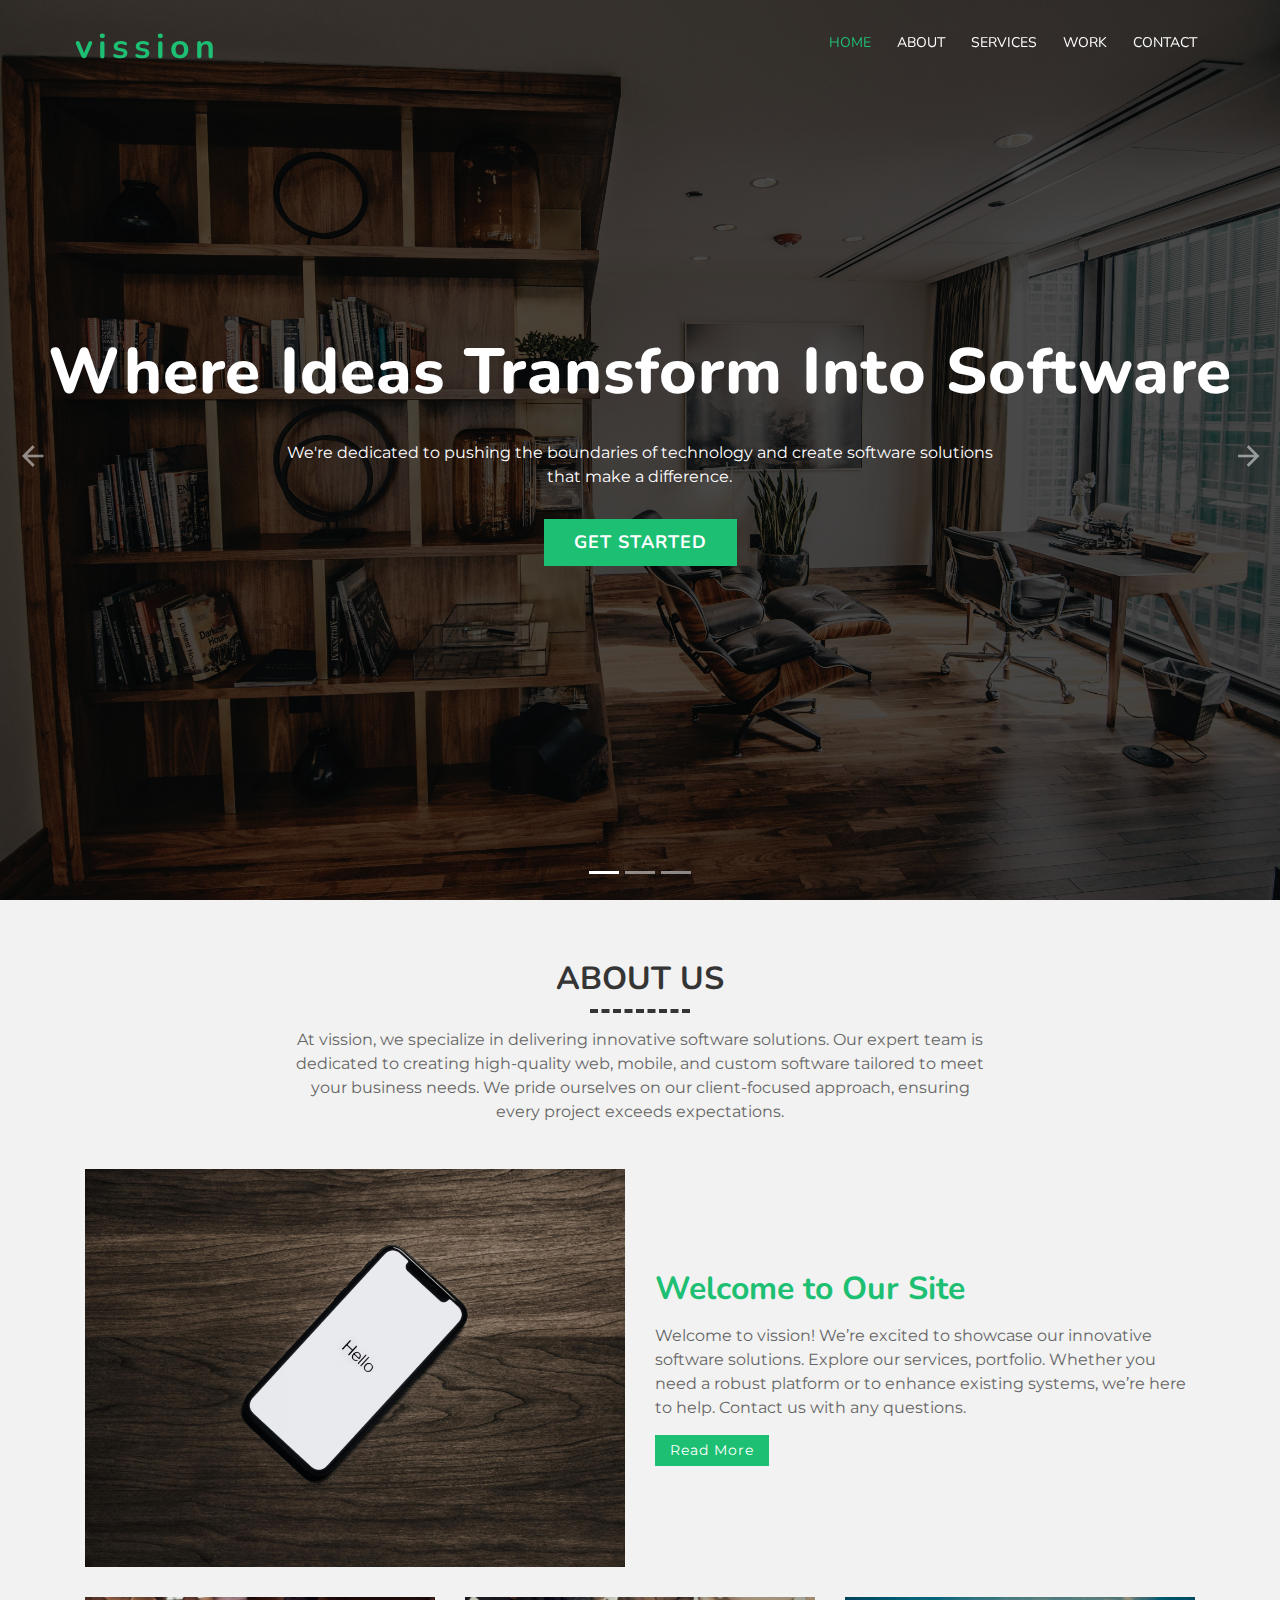
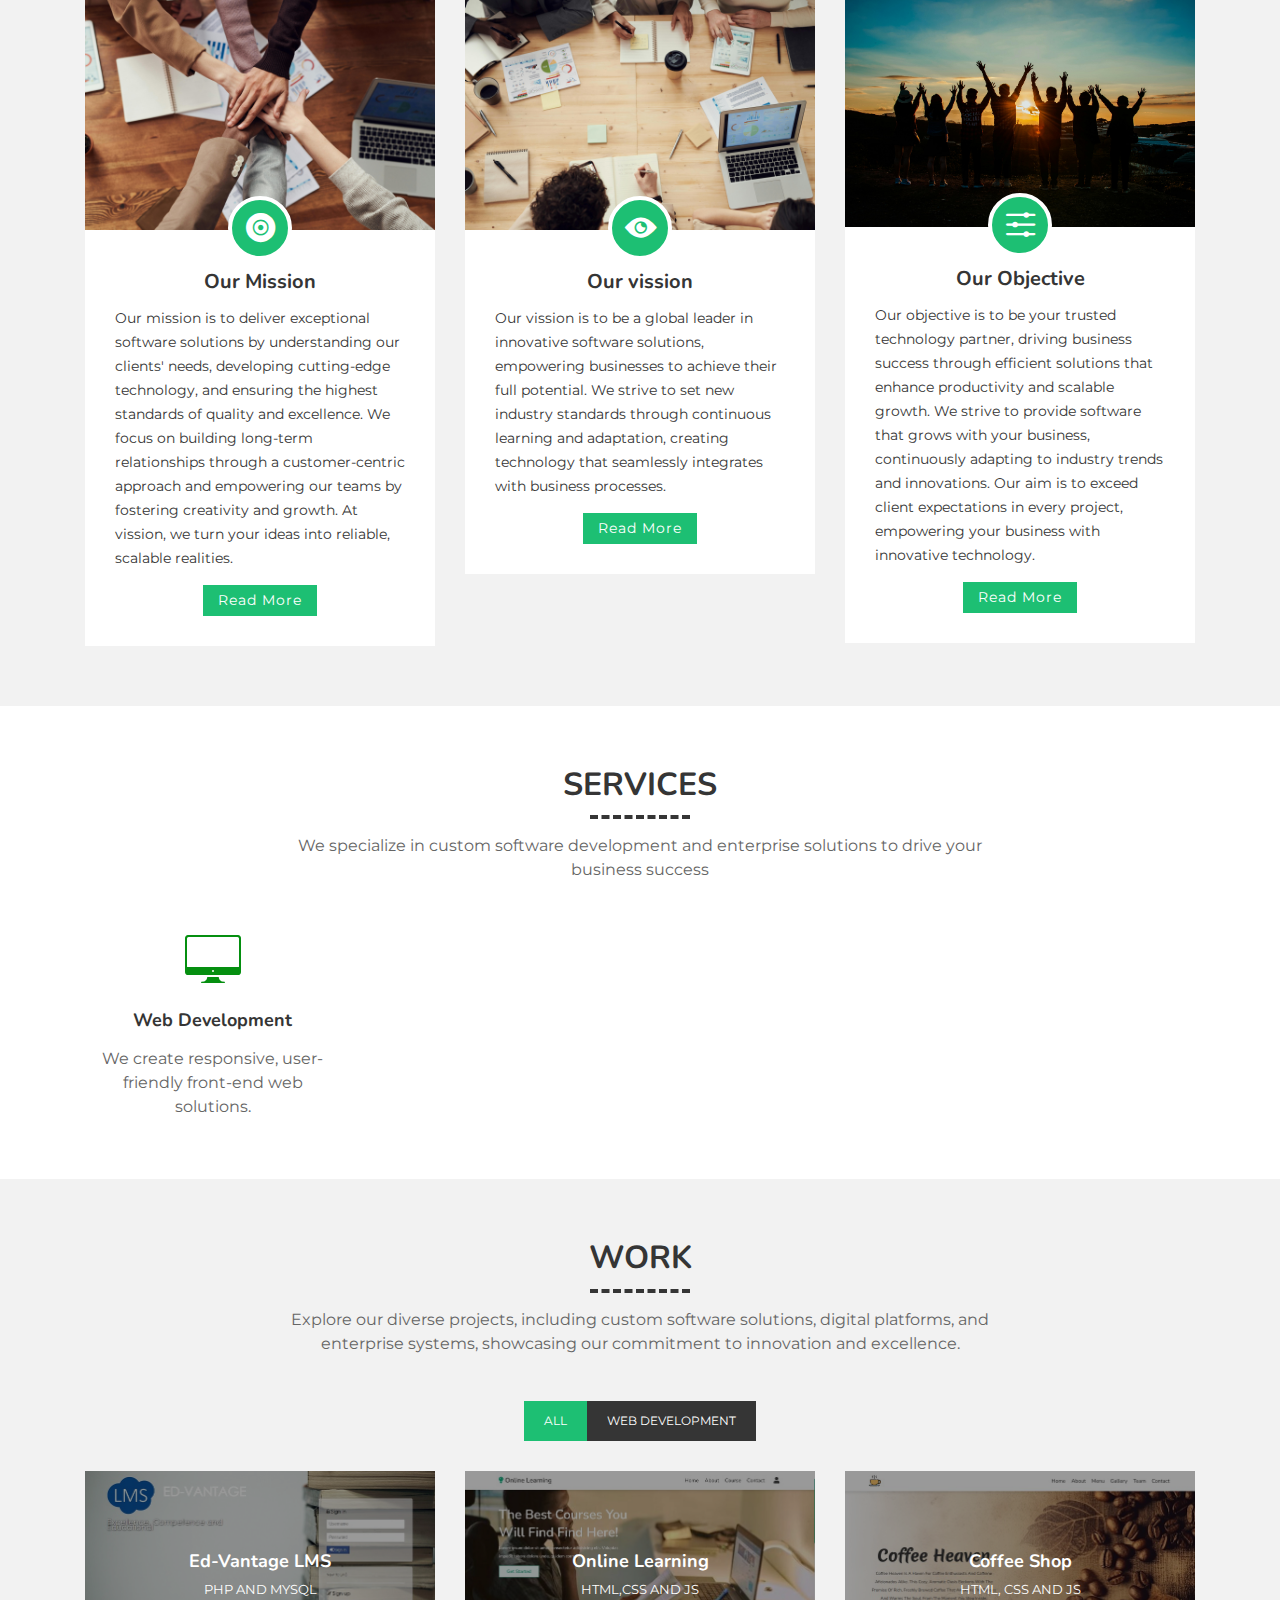
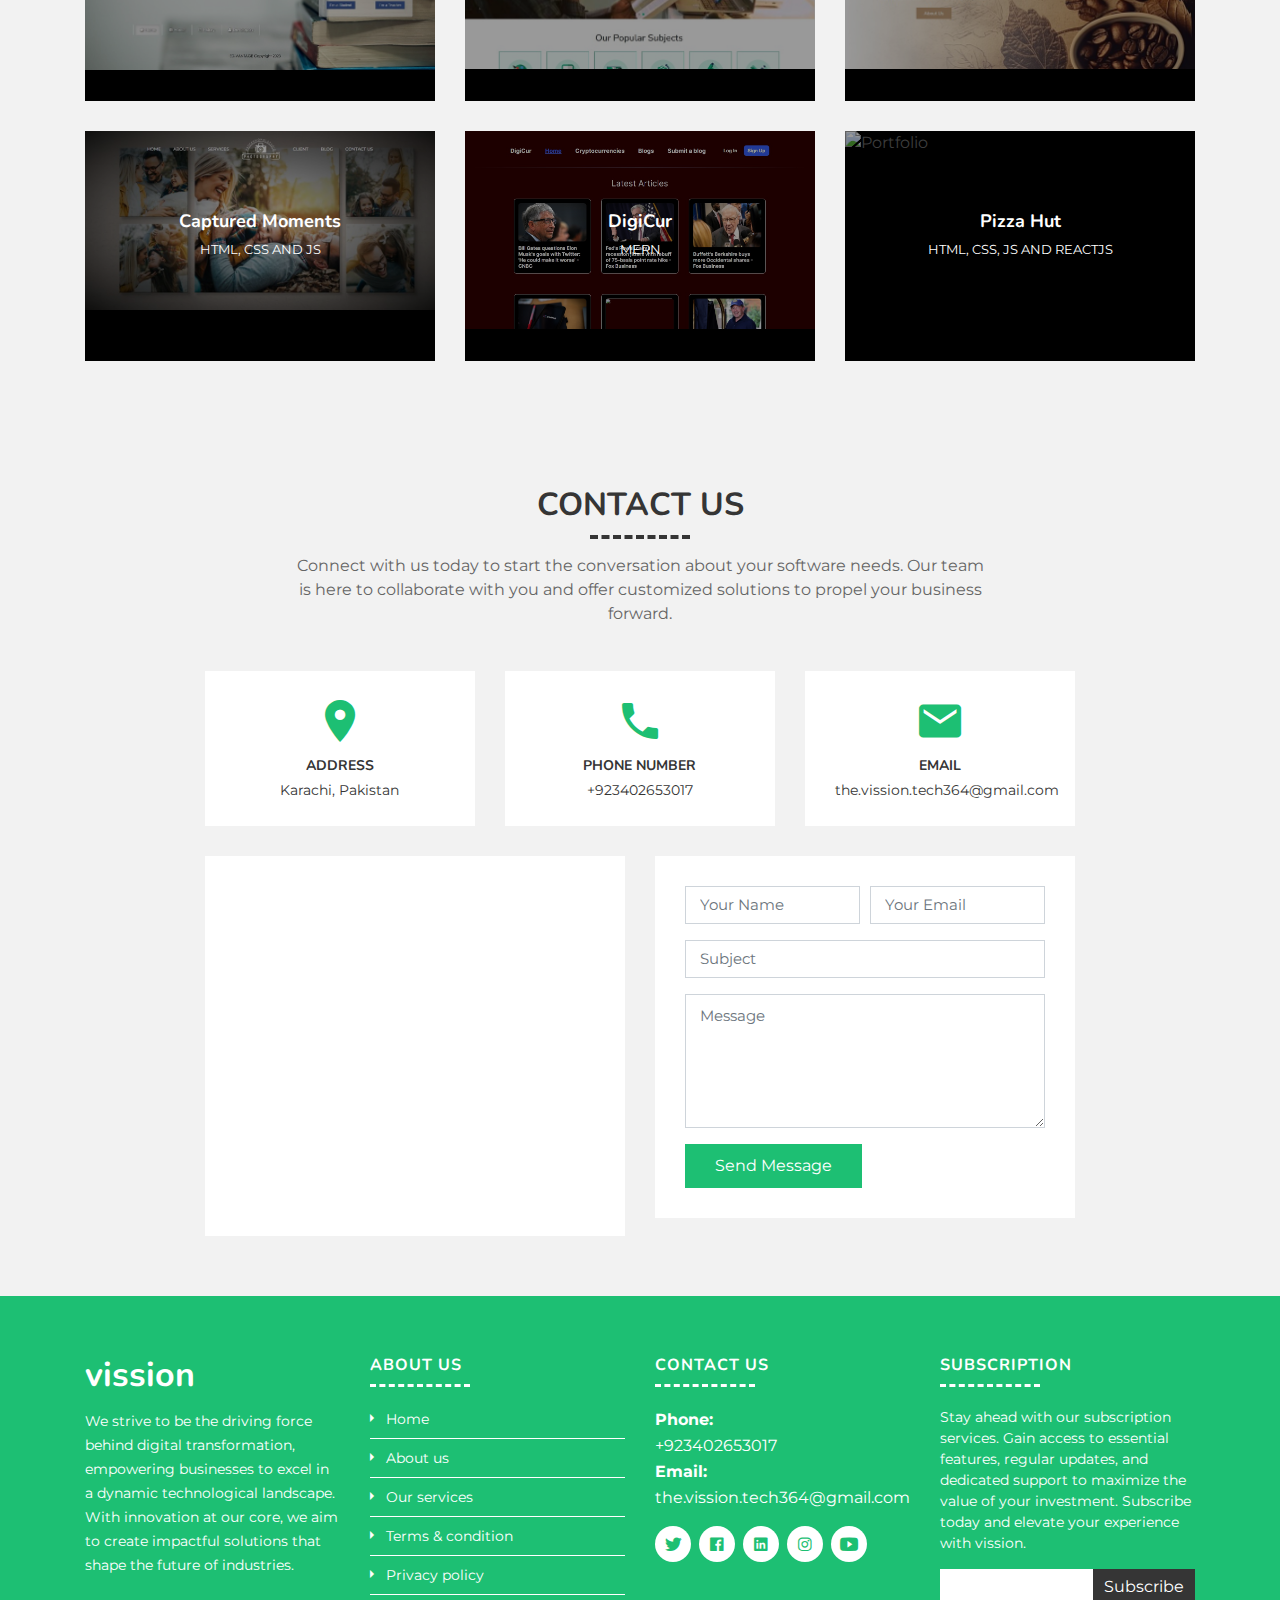
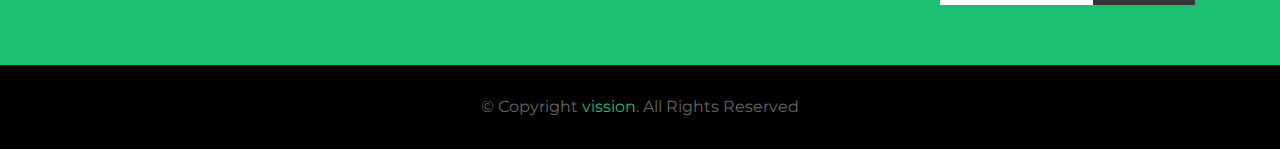
==== commit 76a36083: "vision" ====
--- a/index.html
+++ b/index.html
@@ -509,6 +509,21 @@
                         </div>
                     </div>
 
+                    <div class="col-lg-4 col-md-6 portfolio-item web-dev">
+                        <div class="portfolio-wrap">
+                            <figure>
+                                <img src="img/Pizza Hut.jpg" class="img-fluid" alt="Portfolio">
+                                <a href="img/Pizza Hut.jpg" data-lightbox="portfolio" data-title="Ed-Vantage" class="link-preview" title="Preview"><i class="ion-md-eye"></i></a>
+                                <a href="https://github.com/JawadAli8/Pizza-Hut.git" target="_blank" class="link-details" title="More Details"><i class="ion-md-open"></i></a>
+                            </figure>
+
+                            <div class="portfolio-info">
+                                <h4>Pizza Hut</h4>
+                                <p>HTML, CSS, JS and REACTJS</p>
+                            </div>
+                        </div>
+                    </div>
+
 
                 </div>
             </div>
